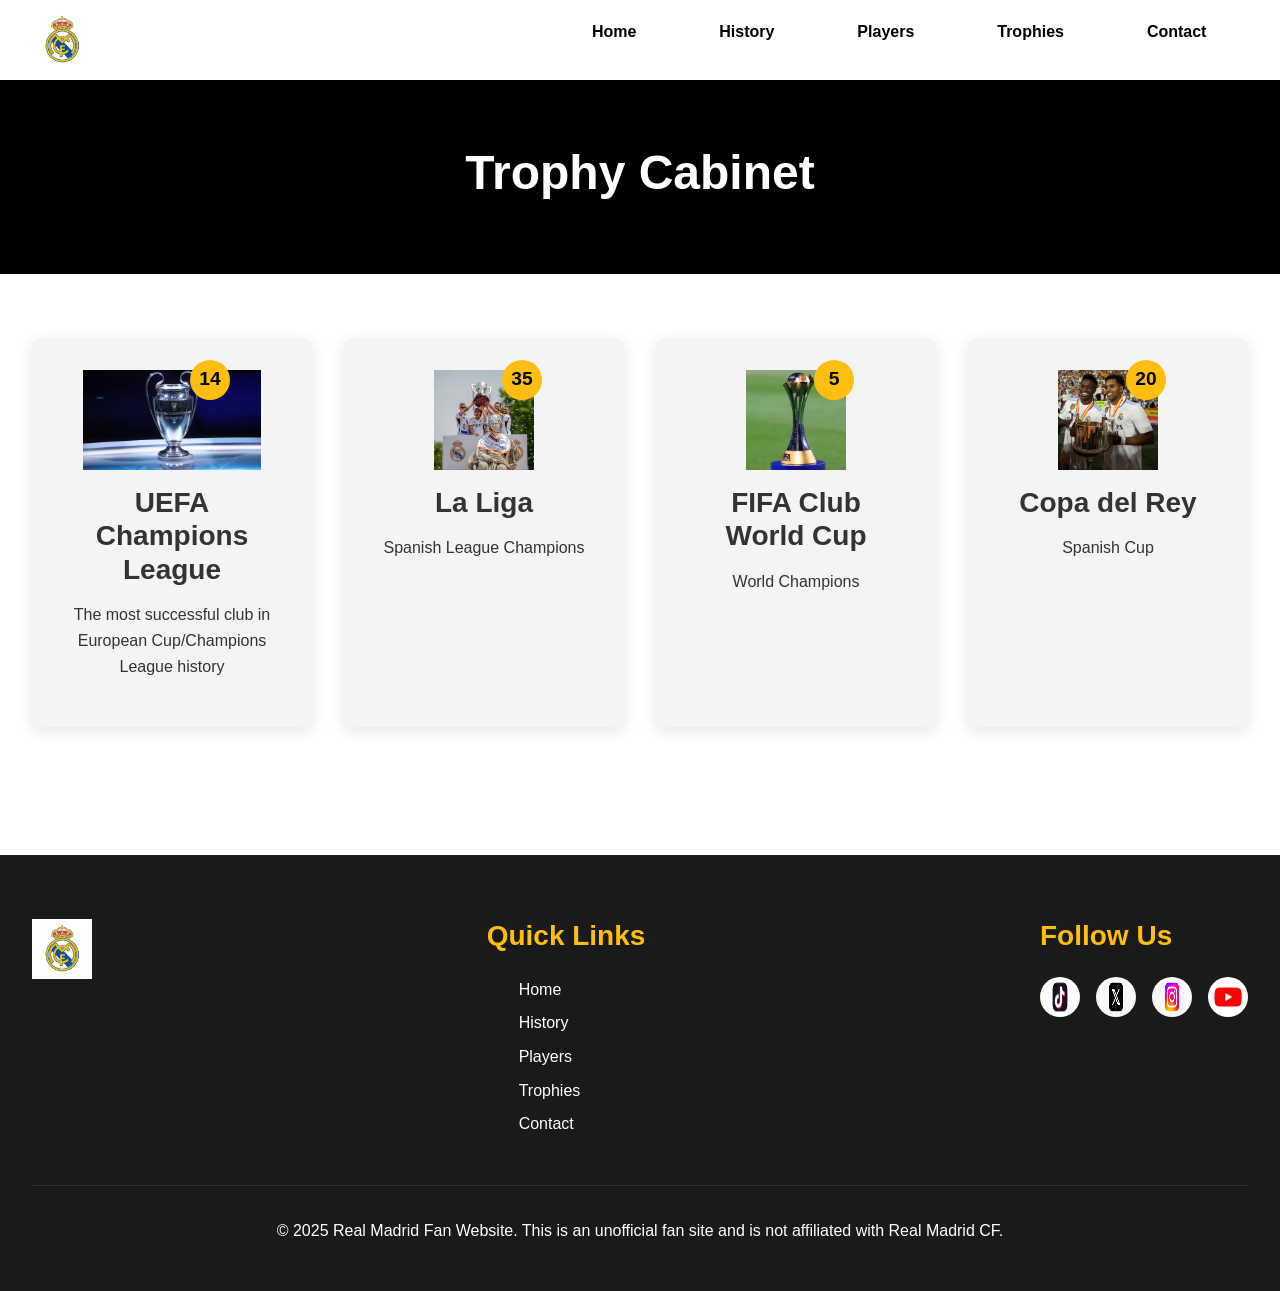
==== trophies.html @ e6203178 "Add files via upload" ====
<!DOCTYPE html>
<html lang="en">
<head>
    <meta charset="UTF-8">
    <meta name="viewport" content="width=device-width, initial-scale=1.0">
    <title>Real Madrid CF - Trophies</title>
    <link rel="stylesheet" href="https://cdn.jsdelivr.net/npm/bootstrap@5.3.0/dist/css/bootstrap.min.css">
    <link rel="stylesheet" href="styles.css">
    <link rel="stylesheet" href="responsive.css">
</head>
<body>
    <header>
        <nav class="navbar">
            <div class="logo">
                <img src="images/1.webp" alt="Real Madrid Logo">
            </div>
            <ul class="nav-links">
                <li><a href="index.html">Home</a></li>
                <li><a href="history.html">History</a></li>
                <li><a href="players.html">Players</a></li>
                <li><a href="trophies.html">Trophies</a></li>
                <li><a href="contact.html">Contact</a></li>
            </ul>
            <div class="burger">
                <div class="line1"></div>
                <div class="line2"></div>
                <div class="line3"></div>
            </div>
        </nav>
    </header>

    <main>
        <section class="page-banner">
            <h1>Trophy Cabinet</h1>
        </section>

        <section class="trophy-highlights">
            <div class="trophy-highlight-container">
                <div class="trophy-highlight">
                    <div class="trophy-icon">
                        <img src="images/Champions.avif" alt="Champions League Trophy">
                        <span class="trophy-count">14</span>
                    </div>
                    <h3>UEFA Champions League</h3>
                    <p>The most successful club in European Cup/Champions League history</p>
                </div>
                <div class="trophy-highlight">
                    <div class="trophy-icon">
                        <img src="images/la liga.webp" alt="La Liga Trophy">
                        <span class="trophy-count">35</span>
                    </div>
                    <h3>La Liga</h3>
                    <p>Spanish League Champions</p>
                </div>
                <div class="trophy-highlight">
                    <div class="trophy-icon">
                        <img src="images/cwc.webp" alt="FIFA Club World Cup">
                        <span class="trophy-count">5</span>
                    </div>
                    <h3>FIFA Club World Cup</h3>
                    <p>World Champions</p>
                </div>
                <div class="trophy-highlight">
                    <div class="trophy-icon">
                        <img src="images/copa.webp" alt="Copa del Rey">
                        <span class="trophy-count">20</span>
                    </div>
                    <h3>Copa del Rey</h3>
                    <p>Spanish Cup</p>
                </div>
            </div>
        </section>

    </main>

    <footer>
        <div class="footer-content">
            <div class="footer-logo">
                <img src="images/1.webp" alt="Real Madrid Logo">
            </div>
            <div class="footer-links">
                <h3>Quick Links</h3>
                <ul>
                    <li><a href="index.html">Home</a></li>
                    <li><a href="history.html">History</a></li>
                    <li><a href="players.html">Players</a></li>
                    <li><a href="trophies.html">Trophies</a></li>
                    <li><a href="contact.html">Contact</a></li>
                </ul>
            </div>
            <div class="footer-social">
                <h3>Follow Us</h3>
                <div class="social-icons">
                    <a href="https://www.tiktok.com/@realmadrid?lang=en" target="_blank" rel="noopener noreferrer">
                        <img src="images/6.webp" class="social-icon" alt="TikTok">
                    </a>
                    <a href="https://x.com/realmadriden?ref_src=twsrc%5Egoogle%7Ctwcamp%5Eserp%7Ctwgr%5Eauthor" target="_blank" rel="noopener noreferrer">
                        <img src="images/4.png" class="social-icon" alt="Twitter">
                    </a>
                    <a href="https://www.instagram.com/realmadrid/?hl=en" target="_blank" rel="noopener noreferrer">
                        <img src="images/3.png" class="social-icon" alt="Instagram">
                    </a>
                    <a href="https://www.youtube.com/realmadrid" target="_blank" rel="noopener noreferrer">
                        <img src="images/5.jpg" class="social-icon" alt="YouTube">
                    </a>
                </div>
            </div>
        </div>
        <div class="footer-bottom">
            <p>&copy; 2025 Real Madrid Fan Website. This is an unofficial fan site and is not affiliated with Real Madrid CF.</p>
        </div>
    </footer>

    <link rel="stylesheet" href="https://cdnjs.cloudflare.com/ajax/libs/font-awesome/6.5.0/css/all.min.css" integrity="sha512-..." crossorigin="anonymous" referrerpolicy="no-referrer" />
    <script src="https://cdn.jsdelivr.net/npm/bootstrap@5.3.0/dist/js/bootstrap.bundle.min.js"></script>
    <script src="script.js"></script>
</body>
</html>
---- styles.css ----
:root {
    --primary-color: #ffffff;
    --secondary-color: #000000;
    --accent-color: #febe10;
    --text-color: #333333;
    --light-gray: #f4f4f4;
    --medium-gray: #e0e0e0;
    --dark-gray: #666666;
    --footer-bg: #1a1a1a;
    --footer-text: #ffffff;
    --navbar-height: 80px;
}

* {
    margin: 0;
    padding: 0;
    box-sizing: border-box;
}

body {
    font-family: 'Montserrat', Arial, sans-serif;
    line-height: 1.6;
    color: var(--text-color);
    background-color: var(--primary-color);
}

h1, h2, h3, h4, h5, h6 {
    font-weight: 700;
    margin-bottom: 1rem;
}

a {
    text-decoration: none;
    color: var(--secondary-color);
    transition: all 0.3s ease;
}

a:hover {
    color: var(--accent-color);
}

ul {
    list-style: none;
}

img {
    max-width: 100%;
    height: auto;
}

.btn {
    display: inline-block;
    padding: 12px 24px;
    background-color: var(--accent-color);
    color: var(--secondary-color);
    border: none;
    border-radius: 4px;
    font-weight: 600;
    text-transform: uppercase;
    cursor: pointer;
    transition: all 0.3s ease;
}

.btn:hover {
    background-color: var(--secondary-color);
    color: var(--primary-color);
    transform: translateY(-2px);
}

.hidden {
    display: none;
}

section {
    padding: 4rem 2rem;
}

header {
    position: fixed;
    top: 0;
    left: 0;
    width: 100%;
    background-color: var(--primary-color);
    box-shadow: 0 2px 10px rgba(0, 0, 0, 0.1);
    z-index: 1000;
}

.navbar {
    display: flex;
    justify-content: space-between;
    align-items: center;
    padding: 0 2rem;
    height: var(--navbar-height);
}

.logo img {
    height: 60px;
}
.nav-active {
    transform: translateX(0%);
}
.nav-links {
    display: flex;
    justify-content: space-around;
    width: 60%;
}

.nav-links li {
    position: relative;
}

.nav-links a {
    color: var(--secondary-color);
    font-weight: 600;
    padding: 0.5rem 1rem;
    position: relative;
}

.nav-links a::after {
    content: '';
    position: absolute;
    bottom: -5px;
    left: 0;
    width: 0;
    height: 3px;
    background-color: var(--accent-color);
    transition: width 0.3s ease;
}

.nav-links a:hover::after,
.nav-links a.active::after {
    width: 100%;
}


.burger {
    display: none;
    cursor: pointer;
}

.burger div {
    width: 25px;
    height: 3px;
    background-color: var(--secondary-color);
    margin: 5px;
    transition: all 0.3s ease;
}

main {
    margin-top: var(--navbar-height);
    min-height: calc(100vh - var(--navbar-height) - 200px);
}

.hero {
    background-image: url('images/2.webp');
    background-size: cover;
    background-position: center;
    background-repeat: no-repeat;
    position: relative;
    height: 100vh; 
    color: white; 
    display: flex;
    align-items: center;
    justify-content: center;
    text-align: center;
}

.hero::before {
    content: "";
    position: absolute;
    top: 0;
    left: 0;
    right: 0;
    bottom: 0;
    background: rgba(0, 0, 0, 0.5);
    z-index: 1;
}

.hero-content {
    position: relative;
    z-index: 2;
}


.hero-content {
    max-width: 800px;
    padding: 2rem;
}

.hero h1 {
    font-size: 3rem;
    margin-bottom: 1rem;
    text-transform: uppercase;
}

.hero p {
    font-size: 1.5rem;
    margin-bottom: 2rem;
}

.featured {
    background-color: var(--light-gray);
}

.featured h2 {
    text-align: center;
    margin-bottom: 2rem;
    font-size: 2.5rem;
}

.featured-container {
    display: flex;
    justify-content: space-between;
    flex-wrap: wrap;
    gap: 2rem;
}

.featured-card {
    flex: 1;
    min-width: 300px;
    background-color: var(--primary-color);
    border-radius: 8px;
    overflow: hidden;
    box-shadow: 0 4px 15px rgba(0, 0, 0, 0.1);
    transition: transform 0.3s ease;
}

.featured-card:hover {
    transform: translateY(-10px);
}

.featured-card img {
    width: 100%;
    height: 200px;
    object-fit: cover;
}

.featured-card h3 {
    padding: 1rem 1rem 0.5rem;
    font-size: 1.5rem;
}

.featured-card p {
    padding: 0 1rem 1rem;
    color: var(--dark-gray);
}

.read-more {
    display: inline-block;
    margin: 0 1rem 1rem;
    color: var(--accent-color);
    font-weight: 600;
}

.read-more:hover {
    text-decoration: underline;
}


.upcoming-matches {
    text-align: center;
}

.upcoming-matches h2 {
    margin-bottom: 2rem;
    font-size: 2.5rem;
}

.matches-table {
    width: 100%;
    border-collapse: collapse;
    margin-top: 1rem;
}

.matches-table th, 
.matches-table td {
    padding: 1rem;
    text-align: left;
    border-bottom: 1px solid var(--medium-gray);
}

.matches-table th {
    background-color: var(--secondary-color);
    color: var(--primary-color);
}

.matches-table tr:hover {
    background-color: var(--light-gray);
}


.page-banner {
    background-color: var(--secondary-color);
    color: var(--primary-color);
    text-align: center;
    padding: 4rem 2rem;
}

.page-banner h1 {
    font-size: 3rem;
    margin-bottom: 0.5rem;
}

.page-banner p {
    font-size: 1.2rem;
}

.history-timeline {
    padding: 4rem 2rem;
}

.timeline-container {
    position: relative;
    max-width: 1200px;
    margin: 0 auto;
}

.timeline-container::after {
    content: '';
    position: absolute;
    width: 6px;
    background-color: var(--medium-gray);
    top: 0;
    bottom: 0;
    left: 50%;
    margin-left: -3px;
}

.timeline-item {
    padding: 10px 40px;
    position: relative;
    width: 50%;
    box-sizing: border-box;
}

.timeline-item:nth-child(odd) {
    left: 0;
}

.timeline-item:nth-child(even) {
    left: 50%;
}

.timeline-date {
    position: absolute;
    width: 100px;
    background-color: var(--accent-color);
    color: var(--secondary-color);
    text-align: center;
    padding: 10px 0;
    border-radius: 4px;
    font-weight: 700;
    z-index: 1;
}

.timeline-item:nth-child(odd) .timeline-date {
    right: -50px;
}

.timeline-item:nth-child(even) .timeline-date {
    left: -50px;
}

.timeline-content {
    padding: 20px;
    background-color: var(--light-gray);
    border-radius: 8px;
    box-shadow: 0 4px 15px rgba(0, 0, 0, 0.1);
}

.timeline-image {
    width: 100%;
    height: 200px;
    object-fit: cover;
    border-radius: 4px;
    margin-top: 1rem;
}

.squad-container {
    display: flex;
    flex-wrap: wrap;
    gap: 2rem;
    justify-content: center;
}

.player-card {
    width: 300px;
    background-color: var(--primary-color);
    border-radius: 8px;
    overflow: hidden;
    box-shadow: 0 4px 15px rgba(0, 0, 0, 0.1);
    transition: transform 0.3s ease;
}

.player-card:hover {
    transform: translateY(-10px);
}

.player-image {
    position: relative;
    height: 350px;
    overflow: hidden;
}

.player-image img {
    width: 100%;
    height: 100%;
    object-fit: cover;
    transition: transform 0.5s ease;
}

.player-card:hover .player-image img {
    transform: scale(1.1);
}

.player-info {
    padding: 1.5rem;
    text-align: center;
}

.player-number {
    position: absolute;
    top: 10px;
    right: 10px;
    background-color: var(--accent-color);
    color: var(--secondary-color);
    width: 40px;
    height: 40px;
    border-radius: 50%;
    display: flex;
    justify-content: center;
    align-items: center;
    font-weight: 700;
    font-size: 1.2rem;
}

.player-position {
    color: var(--dark-gray);
    margin-bottom: 1rem;
    font-style: italic;
}

.player-details {
    text-align: left;
    margin-bottom: 1rem;
}

.trophy-highlights {
    text-align: center;
    margin-bottom: 4rem;
}

.trophy-highlight-container {
    display: flex;
    justify-content: space-between;
    flex-wrap: wrap;
    gap: 2rem;
}

.trophy-highlight {
    flex: 1;
    min-width: 200px;
    padding: 2rem;
    background-color: var(--light-gray);
    border-radius: 8px;
    box-shadow: 0 4px 15px rgba(0, 0, 0, 0.1);
    transition: transform 0.3s ease;
}

.trophy-highlight:hover {
    transform: translateY(-10px);
}

.trophy-icon {
    position: relative;
    margin-bottom: 1rem;
}

.trophy-icon img {
    height: 100px;
    width: auto;
}

.trophy-count {
    position: absolute;
    top: -10px;
    right: 50px;
    background-color: var(--accent-color);
    color: var(--secondary-color);
    width: 40px;
    height: 40px;
    border-radius: 50%;
    display: flex;
    justify-content: center;
    align-items: center;
    font-weight: 700;
    font-size: 1.2rem;
}

.trophy-tabs {
    display: flex;
    justify-content: center;
    margin-bottom: 2rem;
}

.trophy-tab {
    padding: 10px 20px;
    background-color: var(--light-gray);
    border: none;
    cursor: pointer;
    font-weight: 600;
    transition: all 0.3s ease;
}

.trophy-tab:hover,
.trophy-tab.active {
    background-color: var(--accent-color);
    color: var(--secondary-color);
}

.trophy-content {
    display: none;
}

.trophy-content.active {
    display: block;
}

.contact-banner {
    background-image: linear-gradient(rgba(0, 0, 0, 0.6), rgba(0, 0, 0, 0.6)), url('images/2.webp');
    background-size: cover;
    background-position: center;
}

.contact-container {
    display: flex;
    flex-wrap: wrap;
    gap: 2rem;
    margin-bottom: 4rem;
}

.contact-info {
    flex: 1;
    min-width: 300px;
}

.contact-details {
    margin: 2rem 0;
}

.contact-item {
    display: flex;
    align-items: flex-start;
    margin-bottom: 1.5rem;
}

.contact-item i {
    font-size: 1.5rem;
    color: var(--accent-color);
    margin-right: 1rem;
    margin-top: 0.25rem;
}

.contact-text h3 {
    margin-bottom: 0.25rem;
}

.social-connect {
    margin-top: 2rem;
}

.social-icons {
    display: flex;
    gap: 1rem;
    margin-top: 1rem;
}

.social-icon {
    display: flex;
    justify-content: center;
    align-items: center;
    width: 40px;
    height: 40px;
    background-color: var(--secondary-color);
    color: var(--primary-color);
    border-radius: 50%;
    transition: all 0.3s ease;
}

.social-icon:hover {
    background-color: var(--accent-color);
    color: var(--secondary-color);
    transform: translateY(-5px);
}

.contact-form-container {
    flex: 1;
    min-width: 300px;
}

.contact-form {
    background-color: var(--light-gray);
    padding: 2rem;
    border-radius: 8px;
    box-shadow: 0 4px 15px rgba(0, 0, 0, 0.1);
}

.form-group {
    margin-bottom: 1.5rem;
}

.form-control {
    width: 100%;
    padding: 0.75rem;
    border: 1px solid var(--medium-gray);
    border-radius: 4px;
    transition: border-color 0.3s ease;
}

.form-control:focus {
    border-color: var(--accent-color);
    outline: none;
}

footer {
    background-color: var(--footer-bg);
    color: var(--footer-text);
    padding: 4rem 2rem 2rem;
}

.footer-content {
    display: flex;
    flex-wrap: wrap;
    gap: 2rem;
    justify-content: space-between;
    margin-bottom: 2rem;
}

.footer-logo img {
    height: 60px;
}

.footer-links h3,
.footer-social h3 {
    margin-bottom: 1.5rem;
    color: var(--accent-color);
}

.footer-links ul li {
    margin-bottom: 0.5rem;
}

.footer-links ul li a {
    color: var(--footer-text);
}

.footer-links ul li a:hover {
    color: var(--accent-color);
}

.footer-bottom {
    text-align: center;
    padding-top: 2rem;
    border-top: 1px solid rgba(255, 255, 255, 0.1);
}
---- responsive.css ----
/* Large Screens */
@media screen and (max-width: 1200px) {
    .nav-links {
        width: 70%;
    }
    
    .timeline-container::after {
        left: 31px;
    }
    
    .timeline-item {
        width: 100%;
        padding-left: 70px;
        padding-right: 25px;
    }
    
    .timeline-item:nth-child(even) {
        left: 0;
    }
    
    .timeline-date {
        left: -20px !important;
        right: auto !important;
    }
}

/* Medium Screens */
@media screen and (max-width: 768px) {
    body {
        overflow-x: hidden;
    }
    
    .navbar {
        padding: 0 1rem;
    }
    
    .nav-links {
        position: absolute;
        right: 0;
        top: var(--navbar-height);
        height: calc(100vh - var(--navbar-height));
        background-color: var(--primary-color);
        display: flex;
        flex-direction: column;
        align-items: center;
        justify-content: space-around;
        width: 50%;
        transform: translateX(100%);
        transition: transform 0.5s ease-in;
        z-index: 999;
        box-shadow: -5px 0 10px rgba(0, 0, 0, 0.1);
    }
    
    .nav-links li {
        opacity: 0;
    }
    
    .burger {
        display: block;
    }
    
    .nav-active {
        transform: translateX(0%);
    }
    
    @keyframes navLinkFade {
        from {
            opacity: 0;
            transform: translateX(50px);
        }
        to {
            opacity: 1;
            transform: translateX(0);
        }
    }
    
    .toggle .line1 {
        transform: rotate(-45deg) translate(-5px, 6px);
    }
    
    .toggle .line2 {
        opacity: 0;
    }
    
    .toggle .line3 {
        transform: rotate(45deg) translate(-5px, -6px);
    }
    
    .hero h1 {
        font-size: 2.5rem;
    }
    
    .hero p {
        font-size: 1.2rem;
    }
    
    section {
        padding: 3rem 1.5rem;
    }
    
    .featured-card,
    .player-card,
    
    .trophy-highlight {
        min-width: 150px;
    }
    
    .timeline-content {
        padding: 15px;
    }
    
    .timeline-image {
        height: 150px;
    }
    
    
}

/* Small Screens */
@media screen and (max-width: 480px) {
    .nav-links {
        width: 70%;
    }
    
    .hero {
        height: 60vh;
    }
    
    .hero h1 {
        font-size: 2rem;
    }
    
    .hero p {
        font-size: 1rem;
    }
    
    h2 {
        font-size: 1.8rem !important;
    }
    
    .featured-card,
    .player-card,
    
    
    .trophy-highlight {
        min-width: 100%;
    }
    
    .trophy-tabs {
        flex-direction: column;
        gap: 0.5rem;
    }
    
    .trophy-tab:first-child,
    .trophy-tab:last-child {
        border-radius: 4px;
    }
    
    .timeline-date {
        width: 70px;
        font-size: 0.8rem;
        padding: 5px 0;
    }
    
    .timeline-content h3 {
        font-size: 1.2rem;
    }
    
    .timeline-image {
        height: 120px;
    }
    
    .footer-content {
        flex-direction: column;
        text-align: center;
    }
    
    .social-icons {
        justify-content: center;
    }
  

}
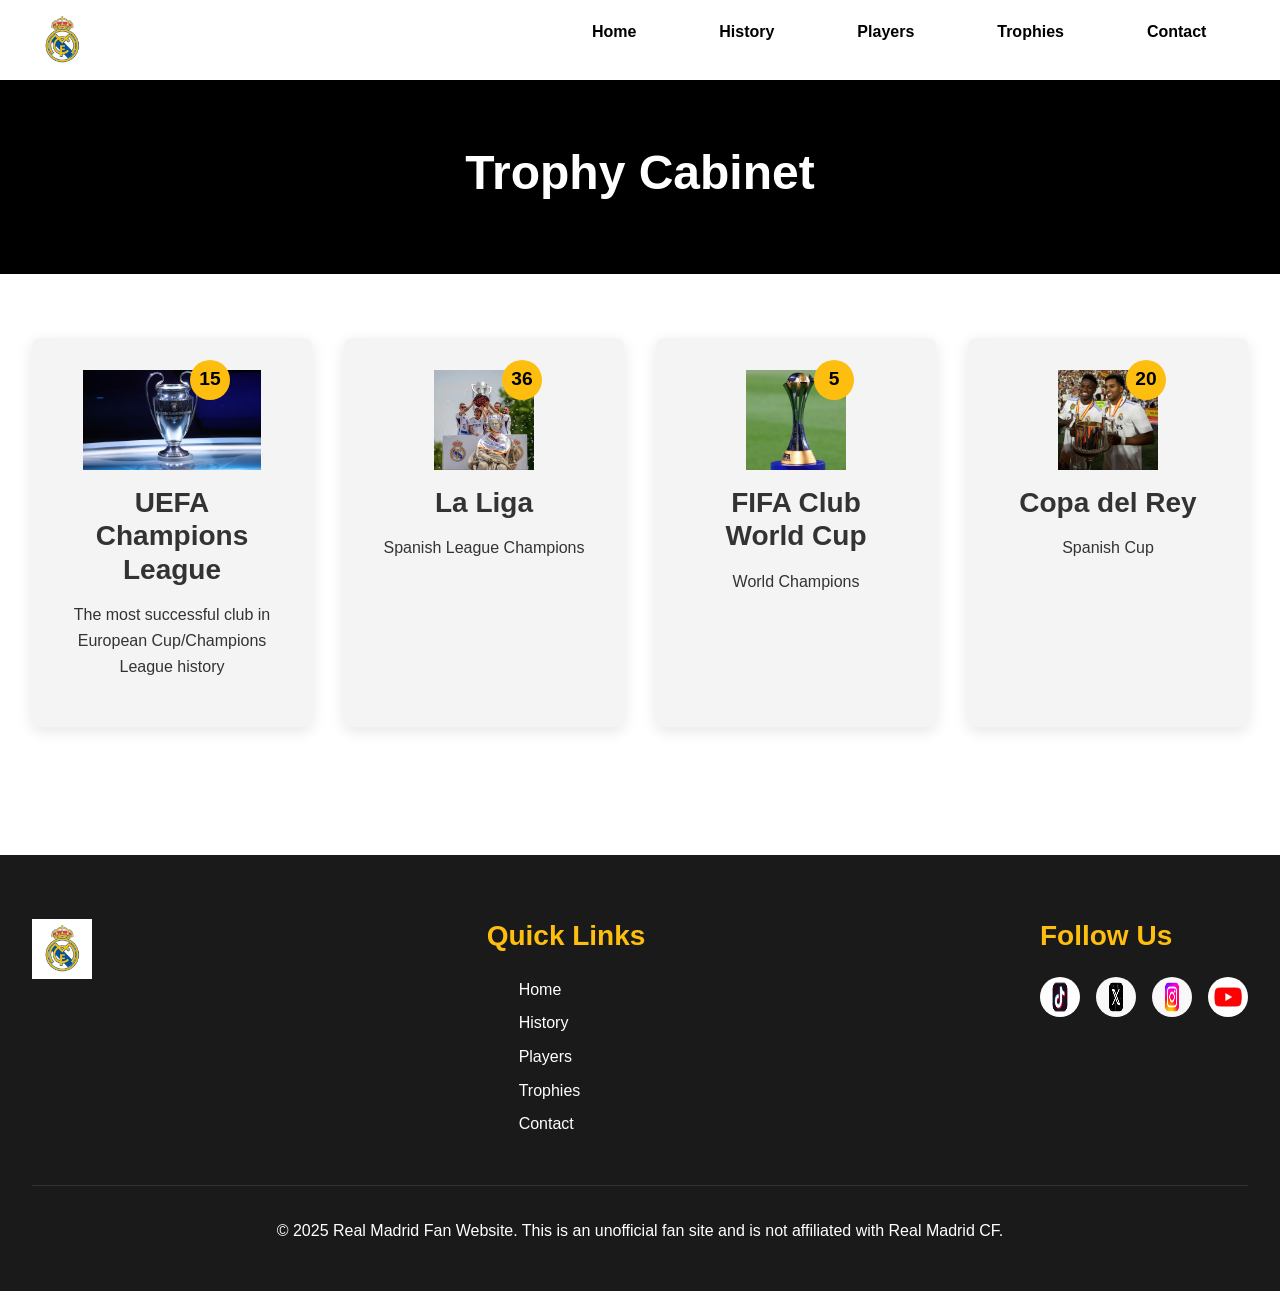
==== commit 036ad913: "Update trophies.html" ====
--- a/trophies.html
+++ b/trophies.html
@@ -39,7 +39,7 @@
                 <div class="trophy-highlight">
                     <div class="trophy-icon">
                         <img src="images/Champions.avif" alt="Champions League Trophy">
-                        <span class="trophy-count">14</span>
+                        <span class="trophy-count">15</span>
                     </div>
                     <h3>UEFA Champions League</h3>
                     <p>The most successful club in European Cup/Champions League history</p>
@@ -47,7 +47,7 @@
                 <div class="trophy-highlight">
                     <div class="trophy-icon">
                         <img src="images/la liga.webp" alt="La Liga Trophy">
-                        <span class="trophy-count">35</span>
+                        <span class="trophy-count">36</span>
                     </div>
                     <h3>La Liga</h3>
                     <p>Spanish League Champions</p>
@@ -115,4 +115,4 @@
     <script src="https://cdn.jsdelivr.net/npm/bootstrap@5.3.0/dist/js/bootstrap.bundle.min.js"></script>
     <script src="script.js"></script>
 </body>
-</html>+</html>
